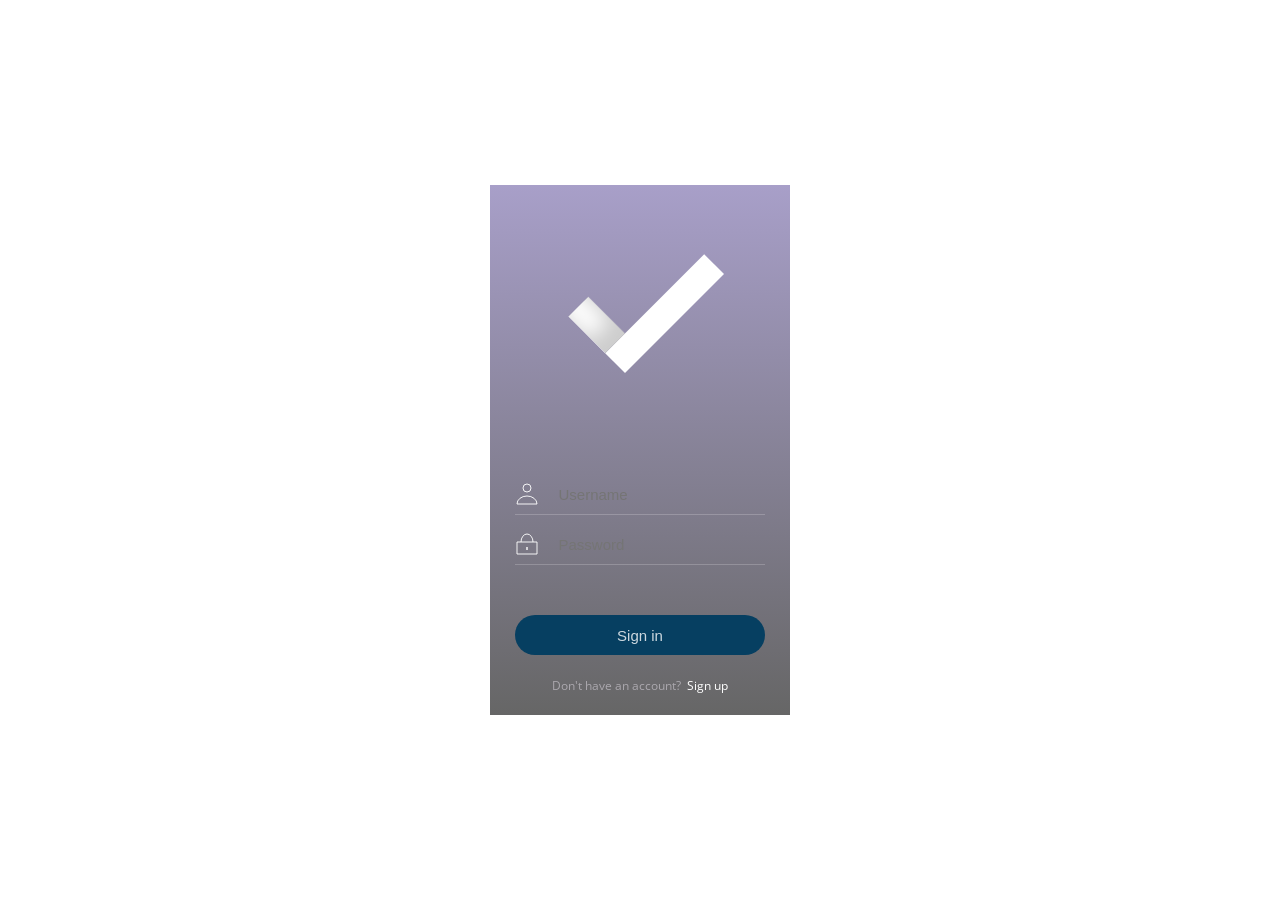
==== views/index.html @ 0ac89959 "the html for the login page funky fresh login page." ====
<!DOCTYPE html>
<html >
<head>
    <meta charset="UTF-8">
    <title>Scholar Station</title>
    <meta name="viewport" content="width=device-width, initial-scale=1, user-scalable=yes">
    <link rel='stylesheet prefetch' href='http://fonts.googleapis.com/css?family=Open+Sans'>
    <link rel="stylesheet" href="/public/stylesheets/style.css">
</head>
<body>
<div class="cont">
    <div class="demo">
        <div class="login">
            <div class="login__check"></div>
            <div class="login__form">
                <div class="login__row">
                    <svg class="login__icon name svg-icon" viewBox="0 0 20 20">
                        <path d="M0,20 a10,8 0 0,1 20,0z M10,0 a4,4 0 0,1 0,8 a4,4 0 0,1 0,-8" />
                    </svg>
                    <input type="text" class="login__input name" placeholder="Username"/>
                </div>
                <div class="login__row">
                    <svg class="login__icon pass svg-icon" viewBox="0 0 20 20">
                        <path d="M0,20 20,20 20,8 0,8z M10,13 10,16z M4,8 a6,8 0 0,1 12,0" />
                    </svg>
                    <input type="password" class="login__input pass" placeholder="Password"/>
                </div>
                <button type="button" class="login__submit">Sign in</button>
                <p class="login__signup">Don't have an account? &nbsp;<a>Sign up</a></p>
                </div>
        </div>
    </div>
</div>
<script src='http://cdnjs.cloudflare.com/ajax/libs/jquery/2.1.3/jquery.min.js'></script>
<script src="/public/javascripts/index.js"></script>
</body>
</html>
---- public/stylesheets/style.css ----
*, *:before, *:after {
  box-sizing: border-box;
  margin: 0;
  padding: 0;
}

html, body {
  font-size: 62.5%;
  height: 100%;
  overflow: hidden;
}
@media (max-width: 768px) {
  html, body {
    font-size: 50%;
  }
}

svg {
  display: inline-block;
  width: 2rem;
  height: 2rem;
  overflow: visible;
}

.svg-icon {
  cursor: pointer;
}
.svg-icon path {
  stroke: rgba(255, 255, 255, 0.9);
  fill: none;
  stroke-width: 1;
}

input, button {
  outline: none;
  border: none;
}

.cont {
  position: relative;
  height: 100%;
  /*
  background-image: url("https://s3-us-west-2.amazonaws.com/s.cdpn.io/142996/slider-2.jpg");
  background-image: url("http://freshwallpapers.in/download/stunning-2560x1600.jpg");
  background-image: url("http://hdfreewallpaper.net/wp-content/uploads/2015/10/moon-beautiful-hd-free-wallpapers.jpg");
  */
  background-image: url("http://hdfreewallpaper.net/wp-content/uploads/2015/10/moon-beautiful-hd-free-wallpapers.jpg");
  background-size: cover;
  overflow: auto;
  font-family: "Open Sans", Helvetica, Arial, sans-serif;
}

.demo {
  position: absolute;
  top: 50%;
  left: 50%;
  margin-left: -15rem;
  margin-top: -26.5rem;
  width: 30rem;
  height: 53rem;
  overflow: hidden;
}

.login {
  position: relative;
  height: 100%;
  background: -webkit-linear-gradient(top, rgba(146, 135, 187, 0.8) 0%, rgba(0, 0, 0, 0.6) 100%);
  background: linear-gradient(to bottom, rgba(146, 135, 187, 0.8) 0%, rgba(0, 0, 0, 0.6) 100%);
  -webkit-transition: opacity 0.1s, -webkit-transform 0.3s cubic-bezier(0.17, -0.65, 0.665, 1.25);
  transition: opacity 0.1s, -webkit-transform 0.3s cubic-bezier(0.17, -0.65, 0.665, 1.25);
  transition: opacity 0.1s, transform 0.3s cubic-bezier(0.17, -0.65, 0.665, 1.25);
  transition: opacity 0.1s, transform 0.3s cubic-bezier(0.17, -0.65, 0.665, 1.25), -webkit-transform 0.3s cubic-bezier(0.17, -0.65, 0.665, 1.25);
  -webkit-transform: scale(1);
  transform: scale(1);
}
.login.inactive {
  opacity: 0;
  -webkit-transform: scale(1.1);
  transform: scale(1.1);
}
.login__check {
  position: absolute;
  top: 16rem;
  left: 13.5rem;
  width: 14rem;
  height: 2.8rem;
  background: #fff;
  -webkit-transform-origin: 0 100%;
  transform-origin: 0 100%;
  -webkit-transform: rotate(-45deg);
  transform: rotate(-45deg);
}
.login__check:before {
  content: "";
  position: absolute;
  left: 0;
  bottom: 100%;
  width: 2.8rem;
  height: 5.2rem;
  background: #fff;
  box-shadow: inset -0.2rem -2rem 2rem rgba(0, 0, 0, 0.2);
}
.login__form {
  position: absolute;
  top: 50%;
  left: 0;
  width: 100%;
  height: 50%;
  padding: 1.5rem 2.5rem;
  text-align: center;
}
.login__row {
  height: 5rem;
  padding-top: 1rem;
  border-bottom: 1px solid rgba(255, 255, 255, 0.2);
}
.login__icon {
  margin-bottom: -0.4rem;
  margin-right: 0.5rem;
}
.login__icon.name path {
  stroke-dasharray: 73.50196075439453;
  stroke-dashoffset: 73.50196075439453;
  -webkit-animation: animatePath 2s 0.5s forwards;
  animation: animatePath 2s 0.5s forwards;
}
.login__icon.pass path {
  stroke-dasharray: 92.10662841796875;
  stroke-dashoffset: 92.10662841796875;
  -webkit-animation: animatePath 2s 0.5s forwards;
  animation: animatePath 2s 0.5s forwards;
}
.login__input {
  display: inline-block;
  width: 22rem;
  height: 100%;
  padding-left: 1.5rem;
  font-size: 1.5rem;
  background: transparent;
  color: #FDFCFD;
}
.login__submit {
  position: relative;
  width: 100%;
  height: 4rem;
  margin: 5rem 0 2.2rem;
  color: rgba(255, 255, 255, 0.8);
  background: #063F61;
  font-size: 1.5rem;
  border-radius: 3rem;
  cursor: pointer;
  overflow: hidden;
  -webkit-transition: width 0.3s 0.15s, font-size 0.1s 0.15s;
  transition: width 0.3s 0.15s, font-size 0.1s 0.15s;
}
.login__submit:after {
  content: "";
  position: absolute;
  top: 50%;
  left: 50%;
  margin-left: -1.5rem;
  margin-top: -1.5rem;
  width: 3rem;
  height: 3rem;
  border: 2px dotted #fff;
  border-radius: 50%;
  border-left: none;
  border-bottom: none;
  -webkit-transition: opacity 0.1s 0.4s;
  transition: opacity 0.1s 0.4s;
  opacity: 0;
}
.login__submit.processing {
  width: 4rem;
  font-size: 0;
}
.login__submit.processing:after {
  opacity: 1;
  -webkit-animation: rotate 0.5s 0.4s infinite linear;
  animation: rotate 0.5s 0.4s infinite linear;
}
.login__submit.success {
  -webkit-transition: opacity 0.1s 0.3s, background-color 0.1s 0.3s, -webkit-transform 0.3s 0.1s ease-out;
  transition: opacity 0.1s 0.3s, background-color 0.1s 0.3s, -webkit-transform 0.3s 0.1s ease-out;
  transition: transform 0.3s 0.1s ease-out, opacity 0.1s 0.3s, background-color 0.1s 0.3s;
  transition: transform 0.3s 0.1s ease-out, opacity 0.1s 0.3s, background-color 0.1s 0.3s, -webkit-transform 0.3s 0.1s ease-out;
  -webkit-transform: scale(30);
  transform: scale(30);
  opacity: 0.9;
}
.login__submit.success:after {
  -webkit-transition: opacity 0.1s 0s;
  transition: opacity 0.1s 0s;
  opacity: 0;
  -webkit-animation: none;
  animation: none;
}
.login__signup {
  font-size: 1.2rem;
  color: #ABA8AE;
}
.login__signup a {
  color: #fff;
  cursor: pointer;
}

.app {
  position: absolute;
  top: 0;
  left: 0;
  width: 100%;
  height: 100%;
  opacity: 0;
  display: none;
  -webkit-transition: opacity 0.1s, -webkit-transform 0.3s cubic-bezier(0.68, -0.45, 0.465, 1.25);
  transition: opacity 0.1s, -webkit-transform 0.3s cubic-bezier(0.68, -0.45, 0.465, 1.25);
  transition: opacity 0.1s, transform 0.3s cubic-bezier(0.68, -0.45, 0.465, 1.25);
  transition: opacity 0.1s, transform 0.3s cubic-bezier(0.68, -0.45, 0.465, 1.25), -webkit-transform 0.3s cubic-bezier(0.68, -0.45, 0.465, 1.25);
  -webkit-transform: scale(1.2);
  transform: scale(1.2);
}
.app.active {
  opacity: 1;
  -webkit-transform: scale(1);
  transform: scale(1);
}
.app.active .app__user-photo {
  -webkit-transform: scale(1);
  transform: scale(1);
}
.app.active .app__meeting {
  -webkit-transform: translateY(0);
  transform: translateY(0);
  opacity: 1;
}
.app.active .app__logout {
  -webkit-transform: scale(1);
  transform: scale(1);
}
.app__top {
  position: relative;
  height: 28rem;
  background: rgba(0, 0, 0, 0.5);
  padding: 6rem 1.5rem 2rem;
  text-align: center;
}
.app__bot {
  position: relative;
  height: 25rem;
  background: #fff;
}
.app__menu-btn {
  position: absolute;
  top: 2rem;
  left: 1.5rem;
  width: 1.8rem;
  height: 1.7rem;
  cursor: pointer;
}
.app__menu-btn span, .app__menu-btn:before, .app__menu-btn:after {
  position: absolute;
  left: 0;
  width: 100%;
  height: 1px;
  background: rgba(255, 255, 255, 0.6);
}
.app__menu-btn span {
  top: 0.8rem;
}
.app__menu-btn:before {
  content: "";
  top: 0;
}
.app__menu-btn:after {
  content: "";
  bottom: 0;
}
.app__icon {
  position: absolute;
  top: 2rem;
}
.app__icon.search {
  right: 1.5rem;
  stroke-dasharray: 61.847137451171875;
  stroke-dashoffset: 61.847137451171875;
  -webkit-animation: animatePath 0.5s 0.5s forwards;
  animation: animatePath 0.5s 0.5s forwards;
}
.app__hello {
  font-size: 2.2rem;
  color: #fff;
  font-weight: normal;
  margin-bottom: 3rem;
}
.app__user {
  position: relative;
  display: inline-block;
  width: 9rem;
  height: 9rem;
  margin-bottom: 3rem;
}
.app__user-photo {
  width: 100%;
  height: 100%;
  border-radius: 50%;
  -webkit-transition: -webkit-transform 0.3s 0.2s cubic-bezier(0.62, 0.35, 0.56, 1.55);
  transition: -webkit-transform 0.3s 0.2s cubic-bezier(0.62, 0.35, 0.56, 1.55);
  transition: transform 0.3s 0.2s cubic-bezier(0.62, 0.35, 0.56, 1.55);
  transition: transform 0.3s 0.2s cubic-bezier(0.62, 0.35, 0.56, 1.55), -webkit-transform 0.3s 0.2s cubic-bezier(0.62, 0.35, 0.56, 1.55);
  -webkit-transform: scale(0);
  transform: scale(0);
}
.app__user-notif {
  position: absolute;
  top: 0;
  right: 0;
  width: 3rem;
  height: 3rem;
  border-radius: 50%;
  line-height: 3rem;
  text-align: center;
  background: #50D2C2;
  color: #fff;
  font-size: 1.5rem;
}
.app__month:after {
  content: "";
  display: table;
  clear: both;
}
.app__month-name {
  display: inline-block;
  color: rgba(255, 255, 255, 0.6);
  font-size: 1.2rem;
  text-transform: uppercase;
}
.app__month-btn {
  display: inline-block;
  width: 1.2rem;
  height: 1.2rem;
  border: 1px solid rgba(255, 255, 255, 0.6);
  border-left: none;
  border-bottom: none;
  cursor: pointer;
}
.app__month-btn.left {
  float: left;
  -webkit-transform: rotate(-135deg);
  transform: rotate(-135deg);
}
.app__month-btn.right {
  float: right;
  -webkit-transform: rotate(45deg);
  transform: rotate(45deg);
}
.app__days {
  height: 7rem;
  padding: 1.5rem 2rem;
  display: -webkit-box;
  display: -webkit-flex;
  display: -ms-flexbox;
  display: flex;
  -webkit-box-pack: justify;
  -webkit-justify-content: space-between;
  -ms-flex-pack: justify;
  justify-content: space-between;
  -webkit-flex-wrap: wrap;
  -ms-flex-wrap: wrap;
  flex-wrap: wrap;
}
.app__day {
  width: 14%;
  text-align: center;
  font-size: 1.2rem;
}
.app__day.weekday {
  color: #919197;
  text-transform: uppercase;
}
.app__day.date {
  font-size: 1.2rem;
  font-weight: bold;
  color: #3C3C43;
}
.app__meeting {
  position: relative;
  height: 6rem;
  border-top: 1px solid #EEEEEF;
  padding: 1rem 2rem 1rem 7.5rem;
  -webkit-transition: opacity 0.3s, -webkit-transform 0.3s;
  transition: opacity 0.3s, -webkit-transform 0.3s;
  transition: transform 0.3s, opacity 0.3s;
  transition: transform 0.3s, opacity 0.3s, -webkit-transform 0.3s;
  -webkit-transform: translateY(-50%);
  transform: translateY(-50%);
  opacity: 0;
}
.app__meeting:nth-child(1) {
  -webkit-transition-delay: 0.2s;
  transition-delay: 0.2s;
}
.app__meeting:nth-child(2) {
  -webkit-transition-delay: 0.3s;
  transition-delay: 0.3s;
}
.app__meeting:nth-child(3) {
  -webkit-transition-delay: 0.4s;
  transition-delay: 0.4s;
}
.app__meeting:nth-child(4) {
  -webkit-transition-delay: 0.5s;
  transition-delay: 0.5s;
}
.app__meeting:nth-child(5) {
  -webkit-transition-delay: 0.6s;
  transition-delay: 0.6s;
}
.app__meeting-photo {
  position: absolute;
  left: 2rem;
  top: 1rem;
  width: 4rem;
  height: 4rem;
}
.app__meeting-name {
  color: #000;
  font-size: 1.3rem;
}
.app__meeting-info {
  color: #949498;
  font-size: 1.1rem;
}
.app__logout {
  position: absolute;
  bottom: 3.3rem;
  right: 3.3rem;
  width: 4.6rem;
  height: 4.6rem;
  margin-right: -2.3rem;
  margin-bottom: -2.3rem;
  background: #FC3768;
  color: #fff;
  font-size: 2rem;
  border-radius: 50%;
  cursor: pointer;
  -webkit-transition: bottom 0.4s 0.1s, right 0.4s 0.1s, opacity 0.1s 0.7s, background-color 0.1s 0.7s, -webkit-transform 0.4s 0.4s;
  transition: bottom 0.4s 0.1s, right 0.4s 0.1s, opacity 0.1s 0.7s, background-color 0.1s 0.7s, -webkit-transform 0.4s 0.4s;
  transition: bottom 0.4s 0.1s, right 0.4s 0.1s, transform 0.4s 0.4s, opacity 0.1s 0.7s, background-color 0.1s 0.7s;
  transition: bottom 0.4s 0.1s, right 0.4s 0.1s, transform 0.4s 0.4s, opacity 0.1s 0.7s, background-color 0.1s 0.7s, -webkit-transform 0.4s 0.4s;
  -webkit-transform: scale(0);
  transform: scale(0);
}
.app__logout.clicked {
  bottom: 50%;
  right: 50%;
  -webkit-transform: scale(30) !important;
  transform: scale(30) !important;
  opacity: 0.9;
}
.app__logout.clicked svg {
  opacity: 0;
}
.app__logout-icon {
  position: absolute;
  width: 3rem;
  height: 3rem;
  top: 50%;
  left: 50%;
  margin-left: -1.5rem;
  margin-top: -1.5rem;
  -webkit-transition: opacity 0.1s;
  transition: opacity 0.1s;
}
.app__logout-icon path {
  stroke-width: 4px;
  stroke-dasharray: 64.36235046386719;
  stroke-dashoffset: 64.36235046386719;
  -webkit-animation: animatePath 0.5s 0.5s forwards;
  animation: animatePath 0.5s 0.5s forwards;
}

.ripple {
  position: absolute;
  width: 15rem;
  height: 15rem;
  margin-left: -7.5rem;
  margin-top: -7.5rem;
  background: rgba(0, 0, 0, 0.4);
  -webkit-transform: scale(0);
  transform: scale(0);
  -webkit-animation: animRipple 0.4s;
  animation: animRipple 0.4s;
  border-radius: 50%;
}

@-webkit-keyframes animRipple {
  to {
    -webkit-transform: scale(3.5);
    transform: scale(3.5);
    opacity: 0;
  }
}

@keyframes animRipple {
  to {
    -webkit-transform: scale(3.5);
    transform: scale(3.5);
    opacity: 0;
  }
}
@-webkit-keyframes rotate {
  to {
    -webkit-transform: rotate(360deg);
    transform: rotate(360deg);
  }
}
@keyframes rotate {
  to {
    -webkit-transform: rotate(360deg);
    transform: rotate(360deg);
  }
}
@-webkit-keyframes animatePath {
  to {
    stroke-dashoffset: 0;
  }
}
@keyframes animatePath {
  to {
    stroke-dashoffset: 0;
  }
}
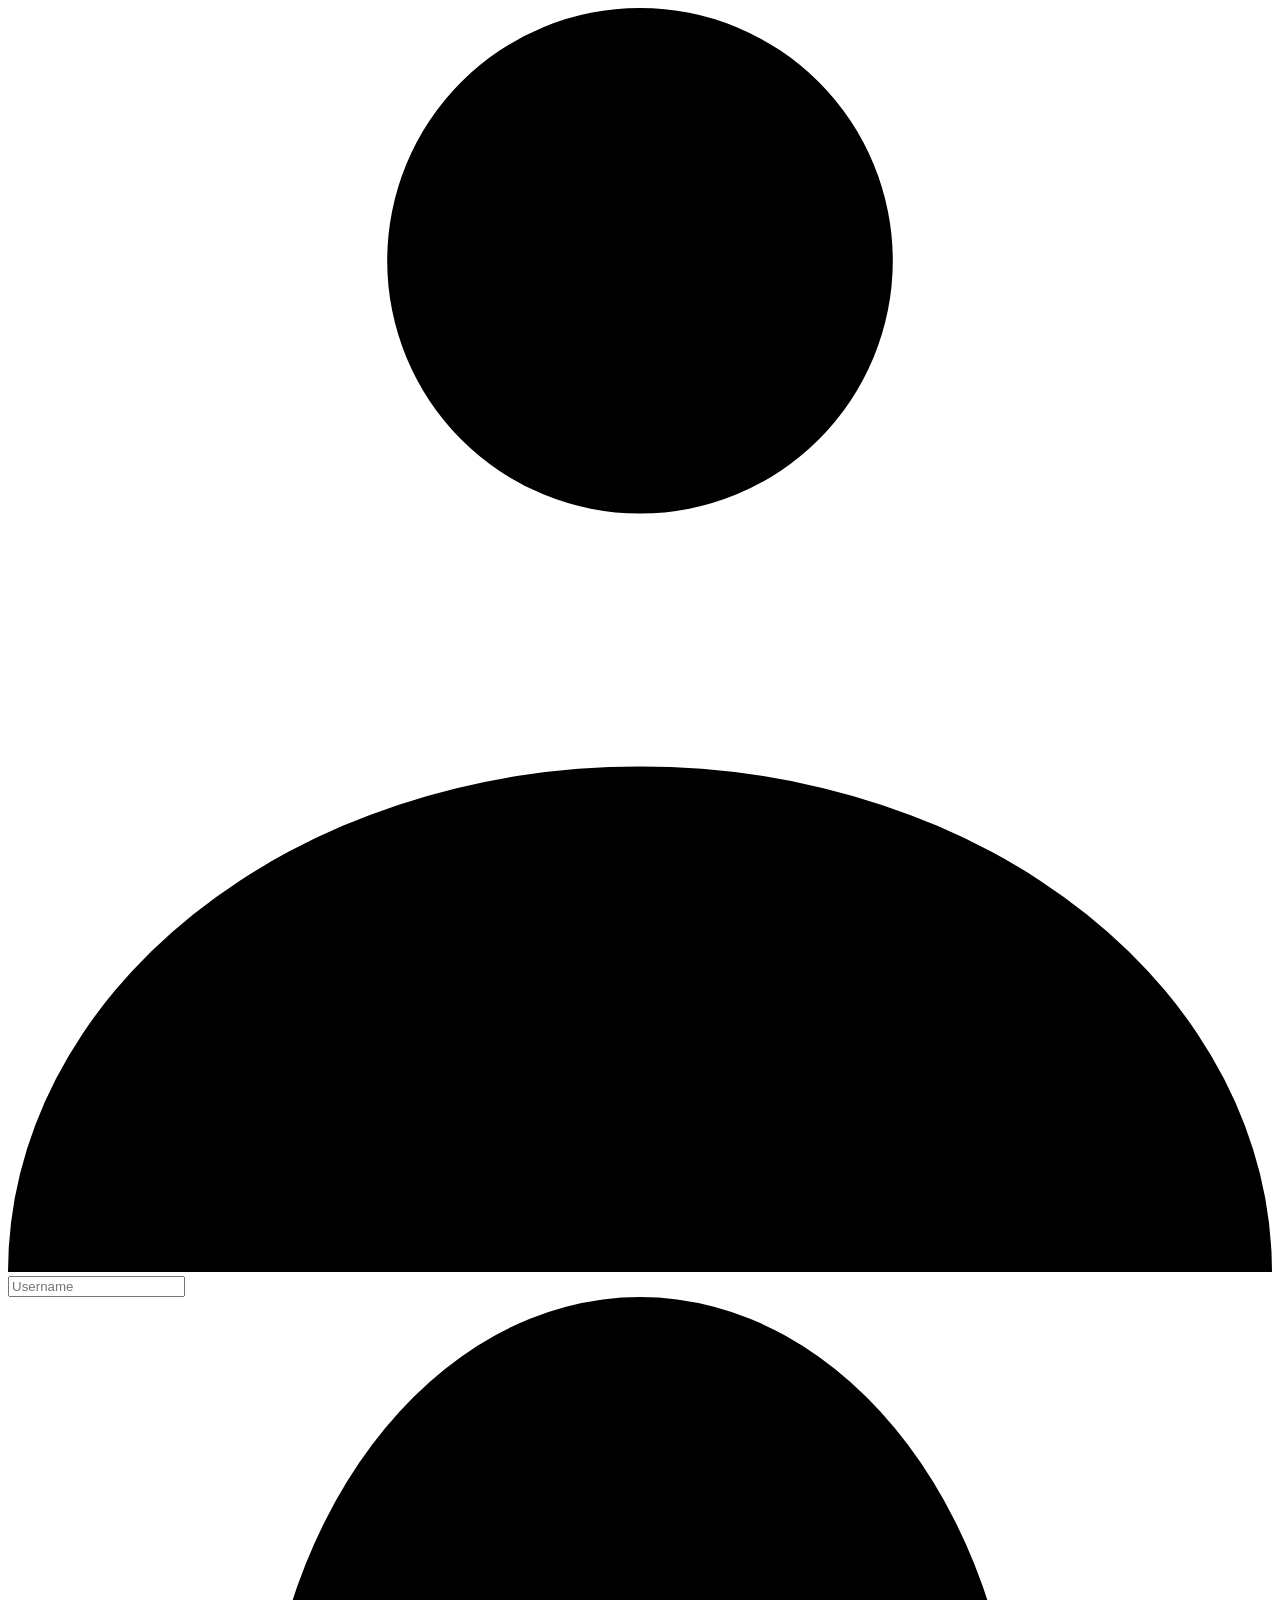
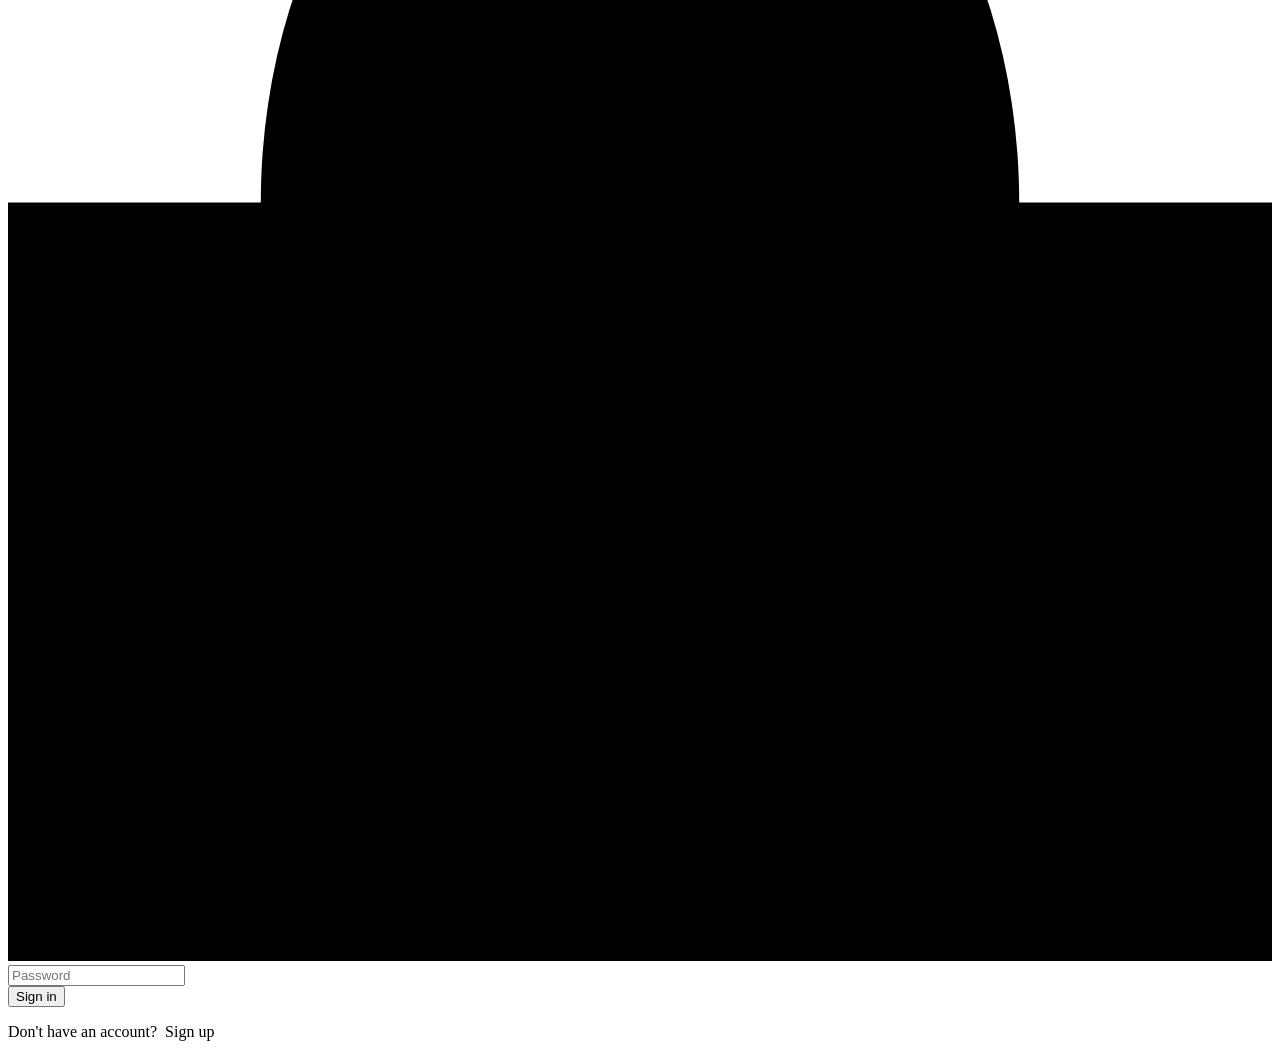
==== commit 23d30e74: "fixed index for HTML" ====
--- a/views/index.html
+++ b/views/index.html
@@ -5,7 +5,7 @@
     <title>Scholar Station</title>
     <meta name="viewport" content="width=device-width, initial-scale=1, user-scalable=yes">
     <link rel='stylesheet prefetch' href='http://fonts.googleapis.com/css?family=Open+Sans'>
-    <link rel="stylesheet" href="/public/stylesheets/style.css">
+    <link rel="stylesheet" href="/stylesheets/style.css">
 </head>
 <body>
 <div class="cont">
@@ -32,6 +32,6 @@
     </div>
 </div>
 <script src='http://cdnjs.cloudflare.com/ajax/libs/jquery/2.1.3/jquery.min.js'></script>
-<script src="/public/javascripts/index.js"></script>
+<script src="/javascripts/index.js"></script>
 </body>
 </html>
